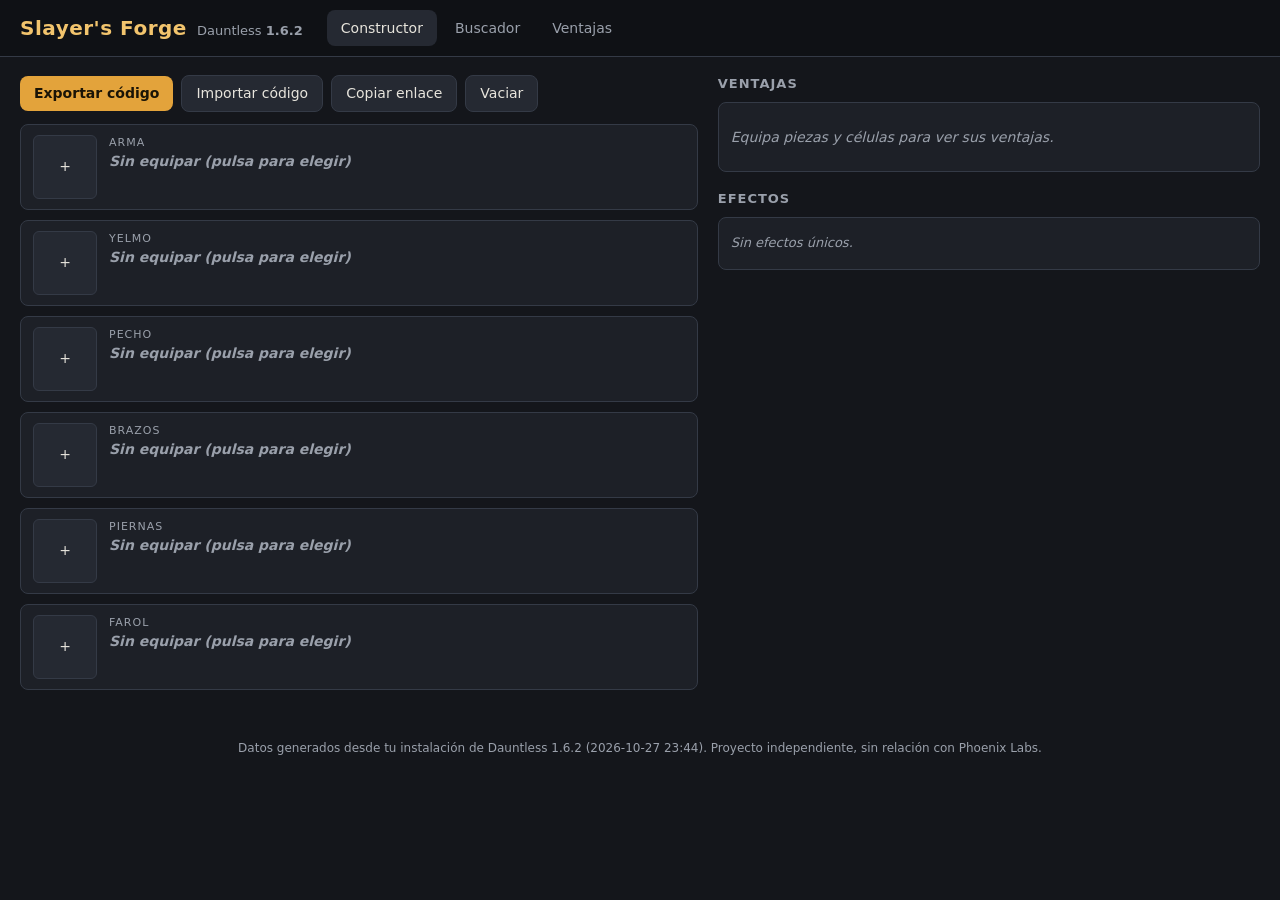
==== index.html @ ea1a5adb "Web publicada de Slayer's Forge 1.6.2 (datos generados desde Dauntless 1.6.2 CL 271281)" ====
<!doctype html>
<html lang="es">
<head>
<meta charset="utf-8">
<meta name="viewport" content="width=device-width, initial-scale=1">
<title>Slayer's Forge 1.6.2</title>
<link rel="stylesheet" href="style.css">
</head>
<body>
<header class="barra">
  <div class="marca">
    <span class="titulo">Slayer's Forge</span>
    <span class="version">Dauntless <b id="version">1.6.2</b></span>
  </div>
  <nav class="pestanas" role="tablist">
    <button role="tab" data-vista="constructor" aria-selected="true">Constructor</button>
    <button role="tab" data-vista="buscador" aria-selected="false">Buscador</button>
    <button role="tab" data-vista="ventajas" aria-selected="false">Ventajas</button>
  </nav>
</header>

<main>
  <section id="vista-constructor" class="vista">
    <div class="constructor">
      <div class="columna-equipo">
        <div class="acciones">
          <button id="exportar" class="boton">Exportar código</button>
          <button id="importar" class="boton secundario">Importar código</button>
          <button id="copiar" class="boton secundario">Copiar enlace</button>
          <button id="limpiar" class="boton secundario">Vaciar</button>
          <span id="aviso" class="aviso" aria-live="polite"></span>
        </div>
        <div id="ranuras" class="ranuras"></div>
      </div>
      <aside class="columna-resumen">
        <h2>Ventajas</h2>
        <div id="resumen" class="resumen"></div>
        <h2>Efectos</h2>
        <div id="efectos" class="efectos"></div>
      </aside>
    </div>
  </section>

  <section id="vista-buscador" class="vista" hidden>
    <div class="buscador">
      <div class="filtros">
        <label>Arma
          <select id="b-arma"></select>
        </label>
        <label class="check"><input type="checkbox" id="b-farol" checked> Usar farol</label>
        <label class="check" title="Marcado: solo armas legendarias, unidas a un arma que dé alguna ventaja pedida. Desmarcado: solo armas normales."><input type="checkbox" id="b-legendarias" checked> Armas legendarias</label>
        <label class="check"><input type="checkbox" id="b-exoticas" checked> Incluir exóticas</label>
        <input id="b-filtro" class="buscar" type="search" placeholder="Filtrar ventajas…">
        <button id="b-limpiar" class="boton secundario">Quitar todas</button>
      </div>
      <p class="ayuda">Haz clic en una ventaja para pedirla a +3; otro clic, a +6; otro clic, la quitas. Los resultados se actualizan solos. Se buscan piezas al máximo de mejora, con células +3 en sus huecos. Con «Armas legendarias» marcado solo se usan legendarias, unidas a un arma de su tipo y elemento que dé alguna ventaja pedida; desmarcado, solo armas normales.</p>
      <div id="b-ventajas" class="lista-ventajas"></div>
      <label class="check mostrar-desc"><input type="checkbox" id="b-desc"> Mostrar descripción</label>
      <div id="b-resultados" class="resultados" aria-live="polite"></div>
    </div>
  </section>

  <section id="vista-ventajas" class="vista" hidden>
    <input id="v-filtro" class="buscar" type="search" placeholder="Buscar ventaja o efecto…">
    <div id="v-lista" class="tabla-ventajas"></div>
  </section>
</main>

<dialog id="selector" class="selector">
  <form method="dialog" class="selector-cabecera">
    <h3 id="sel-titulo">Elegir</h3>
    <input id="sel-filtro" class="buscar" type="search" placeholder="Buscar por nombre o ventaja…" autocomplete="off">
    <select id="sel-arma" hidden></select>
    <button class="boton secundario" value="cancelar">Cerrar</button>
  </form>
  <div id="sel-lista" class="sel-lista"></div>
</dialog>

<dialog id="compartir" class="selector compartir">
  <form method="dialog" class="selector-cabecera">
    <h3 id="comp-titulo">Código de la build</h3>
    <button class="boton secundario" value="cancelar">Cerrar</button>
  </form>
  <div class="comp-cuerpo">
    <p id="comp-ayuda" class="ayuda"></p>
    <textarea id="comp-codigo" rows="4" spellcheck="false" aria-label="Código de la build"></textarea>
    <div class="acciones">
      <button id="comp-copiar" class="boton">Copiar código</button>
      <button id="comp-cargar" class="boton">Cargar build</button>
      <span id="comp-aviso" class="aviso" aria-live="polite"></span>
    </div>
  </div>
</dialog>

<footer class="pie">
  Datos generados desde tu instalación de Dauntless <span id="pie-version"></span> (<span id="pie-fecha"></span>).
  Proyecto independiente, sin relación con Phoenix Labs.
</footer>

<script src="datos/datos.js"></script>
<script src="app.js"></script>
</body>
</html>
---- style.css ----
:root {
  --fondo: #14161b;
  --panel: #1d2027;
  --panel-2: #252932;
  --borde: #343a46;
  --texto: #e7e4dc;
  --tenue: #9aa0ab;
  --acento: #e3a33b;
  --acento-2: #f2c46d;
  --peligro: #d9604c;
  --ok: #6cbf7a;
  --power: #e05a48;
  --defence: #4f8fe0;
  --mobility: #f0c23c;
  --technique: #a46ad8;
  --utility: #49b98a;
  --any: #d6d6d6;
  --comun: #a9a9a9;
  --raro: #4f9be0;
  --epico: #b26ae0;
  --legendario: #e8a53a;
  --radio: 8px;
  color-scheme: dark;
}

* { box-sizing: border-box; }
html, body { margin: 0; }
body {
  background: var(--fondo);
  color: var(--texto);
  font: 14px/1.45 "Segoe UI", system-ui, sans-serif;
}
button, input, select { font: inherit; color: inherit; }
img { image-rendering: auto; }
img.ico-tipo { width: 18px; height: 18px; flex: none; }
.opcion img.ico-tipo { width: 32px; height: 32px; justify-self: center; }
.tarjeta img.ico-tipo, .ventaja-total img.ico-tipo { width: 20px; height: 20px; }
[hidden] { display: none !important; }

.barra {
  position: sticky; top: 0; z-index: 5;
  display: flex; align-items: center; gap: 24px; flex-wrap: wrap;
  padding: 10px 20px;
  background: #101216ee;
  border-bottom: 1px solid var(--borde);
  backdrop-filter: blur(6px);
}
.marca { display: flex; align-items: baseline; gap: 10px; }
.titulo { font-size: 20px; font-weight: 700; letter-spacing: .5px; color: var(--acento-2); }
.version { color: var(--tenue); font-size: 13px; }
.pestanas { display: flex; flex-wrap: wrap; gap: 4px; }
.pestanas button {
  background: none; border: 0; padding: 8px 14px; border-radius: var(--radio);
  color: var(--tenue); cursor: pointer;
}
.pestanas button[aria-selected="true"] { background: var(--panel-2); color: var(--texto); }
.pestanas button:hover { color: var(--texto); }

main { padding: 18px 20px 40px; max-width: 1400px; margin: 0 auto; }
h2 { font-size: 13px; text-transform: uppercase; letter-spacing: 1px; color: var(--tenue); margin: 18px 0 8px; }
h2:first-child { margin-top: 0; }

.boton {
  background: var(--acento); color: #1a1406; border: 0; border-radius: var(--radio);
  padding: 7px 14px; font-weight: 600; cursor: pointer;
}
.boton:hover { background: var(--acento-2); }
.boton.secundario { background: var(--panel-2); color: var(--texto); border: 1px solid var(--borde); font-weight: 400; }
.boton.secundario:hover { border-color: var(--tenue); }
.boton.mini { padding: 3px 8px; font-size: 12px; }
.buscar {
  background: var(--panel-2); border: 1px solid var(--borde); border-radius: var(--radio);
  padding: 7px 10px; min-width: 220px;
}
select { background: var(--panel-2); border: 1px solid var(--borde); border-radius: var(--radio); padding: 6px 8px; }
.aviso { color: var(--ok); font-size: 13px; }

/* constructor */
.constructor { display: grid; grid-template-columns: minmax(0, 1.25fr) minmax(320px, 1fr); gap: 20px; align-items: start; }
.acciones { display: flex; flex-wrap: wrap; gap: 8px; align-items: center; margin-bottom: 12px; }
.ranuras { display: grid; gap: 10px; }
.ranura {
  background: var(--panel); border: 1px solid var(--borde); border-radius: var(--radio);
  padding: 10px 12px; display: grid; grid-template-columns: 64px minmax(0, 1fr); gap: 12px;
}
.ranura .icono {
  width: 64px; height: 64px; border-radius: 6px; background: var(--panel-2);
  display: grid; place-items: center; cursor: pointer; border: 1px solid var(--borde);
}
.ranura .icono img { width: 60px; height: 60px; }
.ranura .icono:hover { border-color: var(--acento); }
.ranura .nombre { font-weight: 600; cursor: pointer; }
.ranura .nombre:hover { color: var(--acento-2); }
.ranura .vacia { color: var(--tenue); font-style: italic; }
.etiqueta-ranura { font-size: 11px; text-transform: uppercase; letter-spacing: 1px; color: var(--tenue); }
.lineas { display: flex; flex-wrap: wrap; gap: 6px; margin-top: 6px; align-items: center; }
.chip {
  display: inline-flex; align-items: center; gap: 4px; padding: 2px 8px; border-radius: 999px;
  background: var(--panel-2); border: 1px solid var(--borde); font-size: 12px; white-space: nowrap;
}
.chip img { width: 16px; height: 16px; }
.hueco {
  display: inline-flex; align-items: center; gap: 6px; padding: 3px 8px 3px 4px; border-radius: 6px;
  background: var(--panel-2); border: 1px dashed var(--borde); cursor: pointer; font-size: 12px;
}
.hueco img { width: 20px; height: 20px; }
.hueco.lleno { border-style: solid; }
.hueco:hover { border-color: var(--acento); }
.chip.legendaria { color: var(--epico); border-color: var(--epico); }
.parte { display: inline-flex; align-items: center; gap: 6px; font-size: 12px; }
.parte select { max-width: 230px; padding: 3px 6px; }
.elemento { font-size: 11px; padding: 1px 7px; border-radius: 999px; border: 1px solid currentColor; text-transform: capitalize; }
.elemento.fuego { color: #ef7b4f; } .elemento.hielo { color: #7fc8f0; } .elemento.rayo { color: #c9a8ff; }
.elemento.tierra { color: #c7a66a; } .elemento.radiante { color: #f4e38a; } .elemento.umbral { color: #9a84d6; }
.elemento.neutral { color: var(--tenue); }
.rareza-common, .rareza-uncommon { color: var(--comun); }
.rareza-rare { color: var(--raro); }
.rareza-epic { color: var(--epico); }
.rareza-legendary, .rareza-exotic { color: var(--legendario); }

.tipo-Power { --c: var(--power); } .tipo-Defence { --c: var(--defence); } .tipo-Mobility { --c: var(--mobility); }
.tipo-Technique { --c: var(--technique); } .tipo-Utility { --c: var(--utility); } .tipo-Any { --c: var(--any); }

.columna-resumen { position: sticky; top: 70px; }
.resumen, .efectos { background: var(--panel); border: 1px solid var(--borde); border-radius: var(--radio); padding: 10px 12px; }
.efectos { font-size: 13px; }
.efectos p { margin: 6px 0; }
.efectos .origen { color: var(--tenue); font-size: 12px; }
.ventaja-total { border-left: 3px solid var(--c); padding: 4px 0 6px 10px; margin: 6px 0; }
.ventaja-total .cab { display: flex; align-items: center; gap: 8px; }
.ventaja-total .rango { margin-left: auto; font-weight: 700; color: var(--c); }
.ventaja-total .exceso { color: var(--peligro); font-size: 12px; margin-left: 6px; }
.ventaja-total ul { margin: 4px 0 0 0; padding-left: 18px; color: var(--tenue); font-size: 13px; }
.barras { display: inline-flex; gap: 2px; }
.barras i { width: 10px; height: 6px; border-radius: 2px; background: var(--borde); }
.barras i.on { background: var(--c); }
.vacio { color: var(--tenue); font-style: italic; }

/* selector */
.selector {
  width: min(920px, 96vw); max-height: 86vh; padding: 0; border: 1px solid var(--borde);
  border-radius: 12px; background: var(--panel); color: var(--texto);
}
.selector::backdrop { background: #000a; }
.selector-cabecera { display: flex; gap: 10px; align-items: center; padding: 12px 14px; border-bottom: 1px solid var(--borde); position: sticky; top: 0; background: var(--panel); }
.selector-cabecera h3 { margin: 0 8px 0 0; font-size: 16px; }
.selector-cabecera .buscar { flex: 1; }
.sel-lista { padding: 10px 14px 14px; display: grid; gap: 6px; overflow: auto; max-height: calc(86vh - 64px); }
.opcion {
  display: grid; grid-template-columns: 44px minmax(0, 1fr); gap: 10px; align-items: center; text-align: left;
  background: var(--panel-2); border: 1px solid transparent; border-radius: var(--radio); padding: 6px 8px; cursor: pointer;
}
.opcion:hover, .opcion:focus-visible { border-color: var(--acento); outline: none; }
.opcion img { width: 44px; height: 44px; }
.opcion .sub { color: var(--tenue); font-size: 12px; }
.grupo-tipo { margin-top: 6px; font-size: 12px; color: var(--c); text-transform: uppercase; letter-spacing: 1px; }

/* buscador */
.filtros { display: flex; gap: 12px; align-items: center; flex-wrap: wrap; }
.filtros label { display: inline-flex; gap: 6px; align-items: center; color: var(--tenue); }
.filtros .check { color: var(--texto); }
.ayuda { color: var(--tenue); font-size: 13px; margin: 10px 0; }
.lista-ventajas { display: grid; grid-template-columns: repeat(5, minmax(0, 1fr)); gap: 10px; align-items: start; }
.columna-tipo { display: grid; gap: 5px; align-content: start; }
.cab-tipo {
  display: flex; align-items: center; gap: 8px; margin: 0 0 2px; padding: 7px 10px; border-radius: var(--radio);
  font-size: 13px; text-transform: uppercase; letter-spacing: 1px; color: var(--c);
  background: var(--panel); border: 1px solid var(--borde); border-bottom: 2px solid var(--c);
}
.cab-tipo .cuenta {
  margin-left: auto; min-width: 20px; padding: 0 6px; border-radius: 999px; text-align: center;
  background: var(--c); color: #14161b; font-weight: 700; letter-spacing: 0;
}
.ventaja-btn {
  display: flex; align-items: center; gap: 8px; width: 100%; text-align: left; cursor: pointer;
  padding: 6px 10px; border-radius: var(--radio); background: var(--panel);
  border: 1px solid var(--borde); border-left: 3px solid var(--c);
}
.ventaja-btn:hover { border-color: var(--c); }
.ventaja-btn:focus-visible { outline: 2px solid var(--c); outline-offset: 1px; }
.ventaja-btn.activa { background: var(--panel-2); border-color: var(--c); }
.ventaja-btn .nom { flex: 1; min-width: 0; overflow: hidden; text-overflow: ellipsis; white-space: nowrap; }
.ventaja-btn .rango-pedido { min-width: 26px; text-align: right; font-weight: 700; color: var(--c); }
.ventaja-btn.con-desc { flex-wrap: wrap; align-items: flex-start; }
.ventaja-btn .desc { flex-basis: 100%; display: grid; gap: 3px; font-size: 11.5px; line-height: 1.35; color: var(--tenue); white-space: normal; }
.ventaja-btn .desc b { color: var(--c); margin-right: 2px; }
.mostrar-desc { display: inline-flex; gap: 6px; align-items: center; margin-top: 12px; cursor: pointer; }
.aviso-busqueda { margin: 8px 0 0; padding: 8px 12px; border-radius: var(--radio); border: 1px solid var(--acento); color: var(--acento-2); background: #e3a33b14; }
@media (max-width: 1100px) { .lista-ventajas { grid-template-columns: repeat(3, minmax(0, 1fr)); } }
@media (max-width: 700px) { .lista-ventajas { grid-template-columns: repeat(2, minmax(0, 1fr)); } }
@media (max-width: 340px) { .lista-ventajas { grid-template-columns: 1fr; } }
.resultados { margin-top: 18px; display: grid; gap: 8px; }
.resultado { background: var(--panel); border: 1px solid var(--borde); border-radius: var(--radio); padding: 10px 12px; }
.resultado .piezas { display: flex; flex-wrap: wrap; gap: 10px; align-items: flex-start; }
.mini-pieza { width: 128px; font-size: 12px; }
.mini-pieza img { width: 40px; height: 40px; display: block; }
.mini-pieza .n { font-weight: 600; }
.mini-pieza .c { color: var(--tenue); }
.mini-pieza .celda {
  display: flex; align-items: center; gap: 4px; margin-top: 3px; padding: 1px 6px 1px 3px;
  border-radius: 5px; border: 1px solid var(--c); background: var(--panel-2); font-size: 11px;
}
.mini-pieza .celda img.ico-tipo { width: 14px; height: 14px; }
.mini-pieza .celda.libre { border-style: dashed; color: var(--tenue); background: none; }
.mini-pieza .aporta { display: flex; align-items: center; gap: 4px; margin-top: 2px; font-size: 11px; color: var(--c); }
.mini-pieza .aporta img.ico-tipo { width: 14px; height: 14px; }
.mini-pieza .aporta.pedida { font-weight: 700; }
.mini-pieza .aporta + .celda, .mini-pieza .n + .celda { margin-top: 5px; }
.mini-pieza .celda.libre img.ico-tipo, .chip.libre img.ico-tipo { opacity: .6; }
.resultado .pie-res { display: flex; align-items: flex-end; gap: 10px; margin-top: 10px; padding-top: 8px; border-top: 1px solid var(--borde); font-size: 12px; }
.resultado .pie-res .boton { margin-left: auto; flex: none; }
.filas-res { display: grid; gap: 5px; min-width: 0; }
.filas-res .lineas { margin-top: 0; }
.etiqueta-res { min-width: 92px; color: var(--tenue); text-transform: uppercase; letter-spacing: .5px; font-size: 11px; }
.chip.tipo-Power, .chip.tipo-Technique, .chip.tipo-Defence, .chip.tipo-Mobility, .chip.tipo-Utility, .chip.tipo-Any { border-color: var(--c); }
.chip.libre { border-style: dashed; background: none; color: var(--texto); }
@media (max-width: 700px) {
  .resultado .pie-res { flex-direction: column; align-items: stretch; }
  .resultado .pie-res .boton { margin-left: 0; }
}

/* tabla de ventajas */
.tabla-ventajas { display: grid; gap: 8px; margin-top: 12px; }
.tarjeta { background: var(--panel); border: 1px solid var(--borde); border-left: 3px solid var(--c); border-radius: var(--radio); padding: 8px 12px; }
.tarjeta .cab { display: flex; align-items: center; gap: 8px; font-weight: 600; }
.tarjeta .cab .tipo { color: var(--c); font-weight: 400; font-size: 12px; }
.tarjeta ol { margin: 6px 0 0; padding-left: 26px; color: var(--tenue); font-size: 13px; }

.pie { color: var(--tenue); font-size: 12px; text-align: center; padding: 10px 20px 24px; }

@media (max-width: 900px) {
  .constructor { grid-template-columns: 1fr; }
  .columna-resumen { position: static; }
  main { padding: 12px 12px 30px; }
  .buscar { min-width: 0; flex: 1; }
}

/* compartir: exportar / importar codigo de build */
.compartir { width: min(640px, 96vw); }
.comp-cuerpo { padding: 12px 14px 16px; display: grid; gap: 10px; }
.comp-cuerpo .ayuda { margin: 0; }
.comp-cuerpo textarea {
  width: 100%; resize: vertical; background: var(--panel-2); border: 1px solid var(--borde); border-radius: var(--radio);
  padding: 8px 10px; font: 13px/1.4 Consolas, "Cascadia Mono", monospace; word-break: break-all;
}
.comp-cuerpo .acciones { margin: 0; }
.aviso.error { color: var(--peligro); }
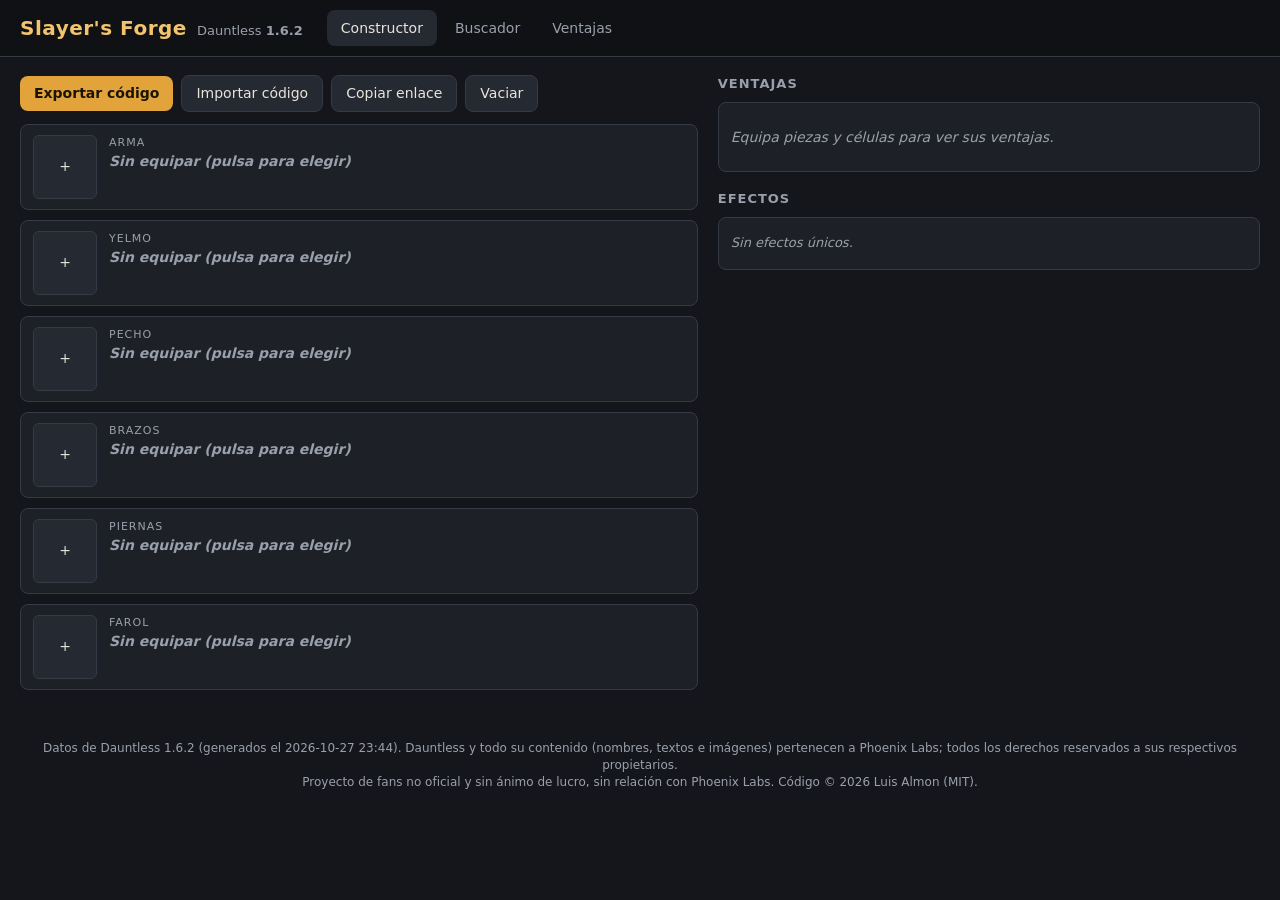
==== commit 80ab19b2: "Web: README general, aviso legal en el pie y LICENSE" ====
--- a/index.html
+++ b/index.html
@@ -93,8 +93,9 @@
 </dialog>
 
 <footer class="pie">
-  Datos generados desde tu instalación de Dauntless <span id="pie-version"></span> (<span id="pie-fecha"></span>).
-  Proyecto independiente, sin relación con Phoenix Labs.
+  Datos de Dauntless <span id="pie-version"></span> (generados el <span id="pie-fecha"></span>).
+  Dauntless y todo su contenido (nombres, textos e imágenes) pertenecen a Phoenix Labs; todos los derechos reservados a sus respectivos propietarios.<br>
+  Proyecto de fans no oficial y sin ánimo de lucro, sin relación con Phoenix Labs. Código © 2026 Luis Almon (MIT).
 </footer>
 
 <script src="datos/datos.js"></script>
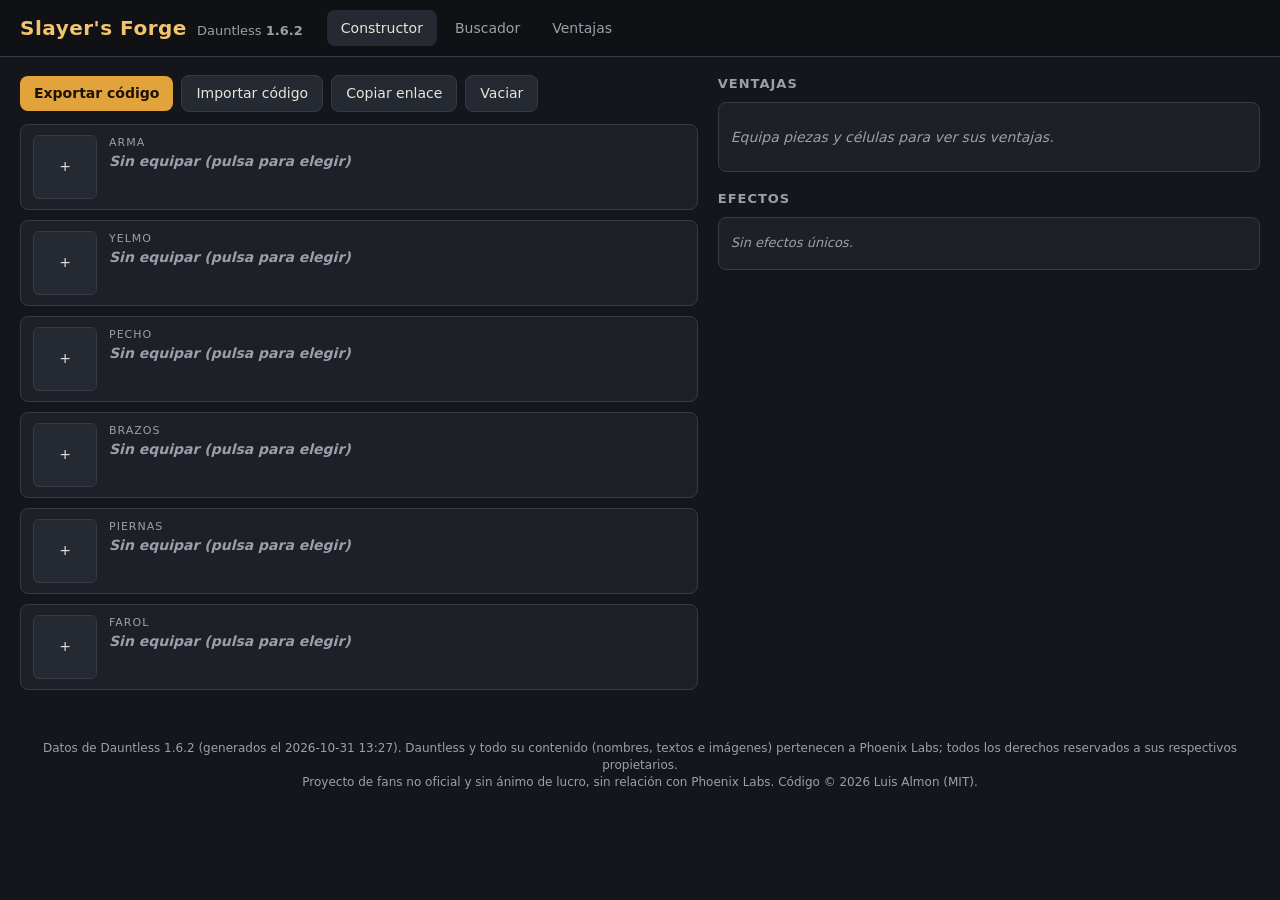
==== commit fdd753a9: "Web: sin lo que no existe en la 1.6.2 publicada, con elemento y equivalentes en el buscador" ====
--- a/index.html
+++ b/index.html
@@ -47,13 +47,16 @@
         <label>Arma
           <select id="b-arma"></select>
         </label>
+        <label title="Solo armas de ese elemento. La unión de una legendaria tiene que ser de su mismo elemento.">Elemento del arma
+          <select id="b-elemento"></select>
+        </label>
         <label class="check"><input type="checkbox" id="b-farol" checked> Usar farol</label>
         <label class="check" title="Marcado: solo armas legendarias, unidas a un arma que dé alguna ventaja pedida. Desmarcado: solo armas normales."><input type="checkbox" id="b-legendarias" checked> Armas legendarias</label>
         <label class="check"><input type="checkbox" id="b-exoticas" checked> Incluir exóticas</label>
         <input id="b-filtro" class="buscar" type="search" placeholder="Filtrar ventajas…">
         <button id="b-limpiar" class="boton secundario">Quitar todas</button>
       </div>
-      <p class="ayuda">Haz clic en una ventaja para pedirla a +3; otro clic, a +6; otro clic, la quitas. Los resultados se actualizan solos. Se buscan piezas al máximo de mejora, con células +3 en sus huecos. Con «Armas legendarias» marcado solo se usan legendarias, unidas a un arma de su tipo y elemento que dé alguna ventaja pedida; desmarcado, solo armas normales.</p>
+      <p class="ayuda">Haz clic en una ventaja para pedirla a +3; otro clic, a +6; otro clic, la quitas. Los resultados se actualizan solos. Se buscan piezas al máximo de mejora, con células +3 en sus huecos. Con «Armas legendarias» marcado solo se usan legendarias, unidas a un arma de su tipo y elemento que dé alguna ventaja pedida; desmarcado, solo armas normales. Si varias piezas dan lo mismo, eliges cuál en su desplegable: por ejemplo, la legendaria del elemento que uses.</p>
       <div id="b-ventajas" class="lista-ventajas"></div>
       <label class="check mostrar-desc"><input type="checkbox" id="b-desc"> Mostrar descripción</label>
       <div id="b-resultados" class="resultados" aria-live="polite"></div>
--- a/style.css
+++ b/style.css
@@ -195,6 +195,8 @@
 .mini-pieza { width: 128px; font-size: 12px; }
 .mini-pieza img { width: 40px; height: 40px; display: block; }
 .mini-pieza .n { font-weight: 600; }
+.mini-pieza select { width: 100%; margin-top: 3px; padding: 2px 4px; font-size: 11px; }
+.mini-pieza .elemento { display: inline-block; margin-top: 3px; }
 .mini-pieza .c { color: var(--tenue); }
 .mini-pieza .celda {
   display: flex; align-items: center; gap: 4px; margin-top: 3px; padding: 1px 6px 1px 3px;
